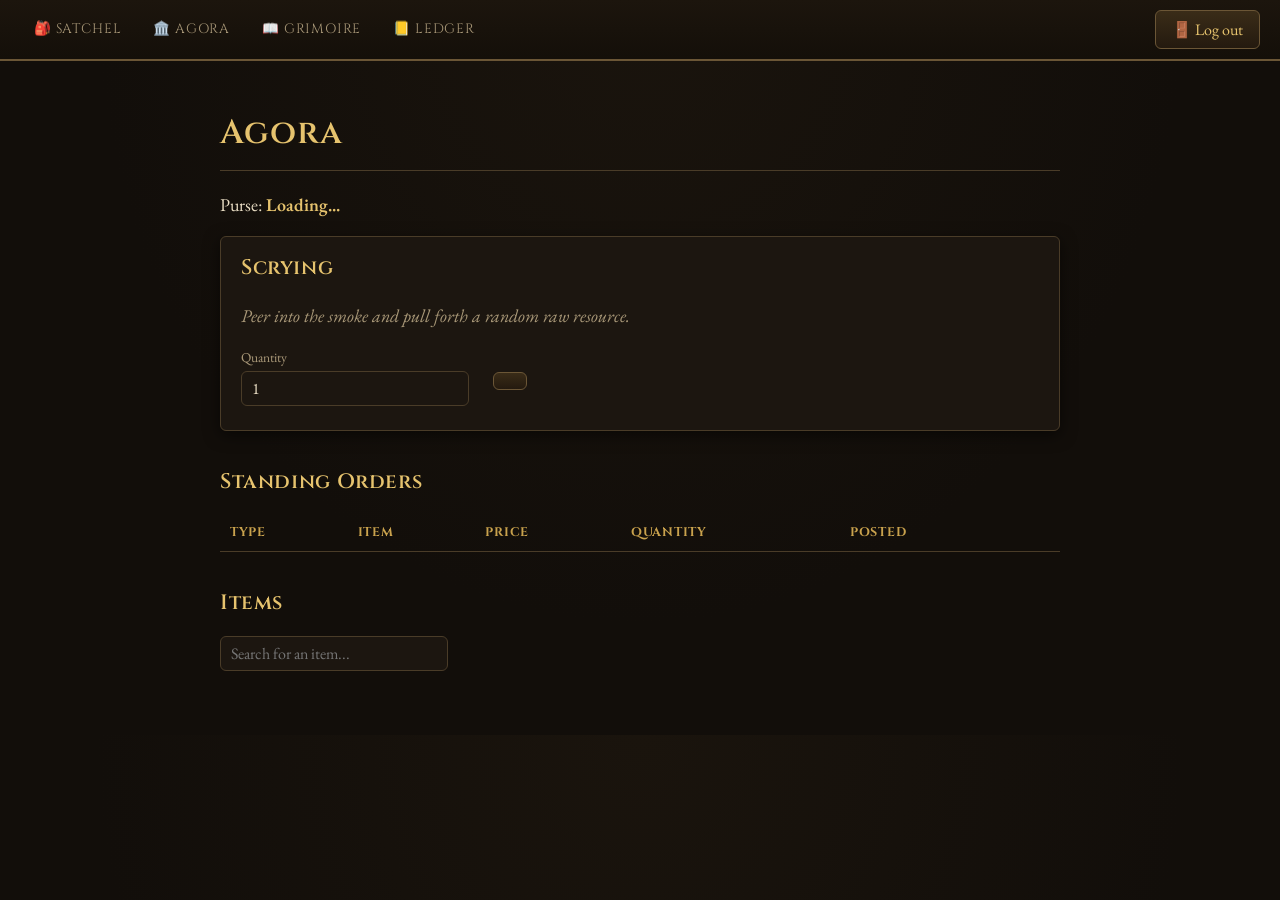
==== public/agora.html @ 84fdeee0 "initial commit" ====
<!doctype html>
<html lang="en">
<head>
  <meta charset="utf-8">
  <title>Agora</title>
  <link rel="preconnect" href="https://fonts.googleapis.com">
  <link rel="preconnect" href="https://fonts.gstatic.com" crossorigin>
  <link href="https://fonts.googleapis.com/css2?family=Cinzel:wght@500;600&family=EB+Garamond:ital,wght@0,400;0,600;1,400&display=swap" rel="stylesheet">
  <link rel="stylesheet" href="theme.css">
</head>
<body>
  <nav class="nav">
    <a href="satchel.html">🎒 Satchel</a>
    <a href="agora.html">🏛️ Agora</a>
    <a href="grimoire.html">📖 Grimoire</a>
    <a href="ledger.html">📒 Ledger</a>
    <span class="spacer"></span>
    <button id="logout">🚪 Log out</button>
  </nav>

  <main class="container">
    <h1>Agora</h1>
    <p>Purse: <span id="money" class="money">Loading...</span></p>

    <div class="card">
      <h2 style="margin-top: 0;">Scrying</h2>
      <p><em>Peer into the smoke and pull forth a random raw resource.</em></p>
      <div class="action-row">
        <label>Quantity <input type="number" min="1" value="1" id="scry-qty"></label>
        <button id="buy-lootbox" data-label="Scry"></button>
      </div>
      <div id="scry-log"></div>
    </div>

    <h2>Standing Orders</h2>
    <table id="offers-table">
      <thead><tr><th>Type</th><th>Item</th><th>Price</th><th>Quantity</th><th>Posted</th><th></th></tr></thead>
      <tbody></tbody>
    </table>

    <h2>Items</h2>
    <input type="search" id="search" placeholder="Search for an item...">
    <div id="results"></div>
  </main>

  <script type="module">
    import { supabase, requireSession } from './lib/supabaseClient.js';

    const session = await requireSession();
    let items = [];
    let currentQuery = '';
    let owned = {};
    let money = 0;
    let itemsById = {};
    const scryLog = [];

    function itemName(id) {
      const i = itemsById[id];
      return i ? `${i.illustration || ''} ${i.name}` : id;
    }

    function renderScryLog() {
      document.getElementById('scry-log').innerHTML =
        scryLog.map((entry) => `<div class="recipe-row">${entry}</div>`).join('');
    }

    function formatDate(iso) {
      return new Date(iso).toLocaleString(undefined, {
        month: 'short', day: 'numeric', hour: '2-digit', minute: '2-digit',
      });
    }

    async function refreshOwned() {
      const { data } = await supabase
        .from('player_item')
        .select('item_id, quantity, for_sale_quantity')
        .eq('player_id', session.user.id);
      owned = Object.fromEntries((data || []).map((p) => [p.item_id, p]));
    }

    async function refreshStandingOrders() {
      const { data } = await supabase
        .from('offer')
        .select('id, is_sell, price, quantity, created_at, item(name, illustration)')
        .eq('player_id', session.user.id)
        .order('created_at', { ascending: false });

      const tbody = document.querySelector('#offers-table tbody');
      tbody.innerHTML = '';
      (data || []).forEach((o) => {
        const tr = document.createElement('tr');
        const itemLabel = o.item ? `${o.item.illustration || ''} ${o.item.name}` : '';
        tr.innerHTML = `<td>${o.is_sell ? 'Sell' : 'Buy'}</td><td>${itemLabel}</td><td>${o.price}✦</td><td>${o.quantity}</td><td>${formatDate(o.created_at)}</td><td><button data-cancel="${o.id}">Cancel</button></td>`;
        tbody.appendChild(tr);
      });
    }

    async function refreshMoney() {
      const { data: player } = await supabase
        .from('player')
        .select('money')
        .eq('id', session.user.id)
        .single();
      money = player ? player.money : 0;
      document.getElementById('money').textContent = player ? `${player.money}✦` : '-';
    }

    // Best price, quantity summed across every offer tied at that
    // price. accept_buy_offer/accept_sell_offer take the item (not a
    // specific offer) and fill across as many tied offers as needed.
    async function bestOfferSummary(itemId, isSell) {
      const { data } = await supabase
        .from('offer')
        .select('id, price, quantity')
        .eq('item_id', itemId)
        .eq('is_sell', isSell)
        .order('price', { ascending: isSell })
        .order('created_at', { ascending: true });

      if (!data || data.length === 0) return null;

      const bestPrice = data[0].price;
      const totalQuantity = data
        .filter((o) => o.price === bestPrice)
        .reduce((sum, o) => sum + o.quantity, 0);

      return { id: data[0].id, price: bestPrice, quantity: totalQuantity };
    }

    async function loadItemDetails(item) {
      const [bestSell, bestBuy] = await Promise.all([
        bestOfferSummary(item.id, true),
        bestOfferSummary(item.id, false),
      ]);
      return { item, bestSell, bestBuy };
    }

    async function render(list) {
      const container = document.getElementById('results');
      container.innerHTML = 'Loading...';

      // Fetch every item's offers concurrently instead of one at a time —
      // with a couple dozen items, sequential awaits made every refresh
      // (including a full page reload) noticeably slow.
      const details = await Promise.all(list.map(loadItemDetails));

      container.innerHTML = '';
      for (const { item, bestSell, bestBuy } of details) {
        const block = document.createElement('div');
        block.className = 'card';
        block.dataset.itemId = item.id;
        block.innerHTML = `
          <h3>${item.illustration || ''} ${item.name} <span class="hint">(x${owned[item.id]?.quantity ?? 0})</span></h3>
          <div class="order-book">
            <div class="order-book-side bid" data-price="${bestBuy ? bestBuy.price : 0}">
              <div class="order-book-label">Sell here ${bestBuy ? `<span class="hint">(${bestBuy.quantity})</span>` : ''}</div>
              ${bestBuy ? `
                <div class="order-book-price">${bestBuy.price}✦</div>
                <input type="number" min="1" max="${bestBuy.quantity}" value="1" class="accept-qty">
                <button data-action="accept-buy" data-item="${item.id}" data-label="Sell">Sell</button>
              ` : '<div class="order-book-qty">no offers</div>'}
            </div>
            <div class="order-book-side ask" data-price="${bestSell ? bestSell.price : 0}">
              <div class="order-book-label">Buy here ${bestSell ? `<span class="hint">(${bestSell.quantity})</span>` : ''}</div>
              ${bestSell ? `
                <div class="order-book-price">${bestSell.price}✦</div>
                <input type="number" min="1" max="${bestSell.quantity}" value="1" class="accept-qty">
                <button data-action="accept-sell" data-item="${item.id}" data-label="Buy">Buy</button>
              ` : '<div class="order-book-qty">no offers</div>'}
            </div>
          </div>
          <details>
            <summary>Post an offer</summary>
            <div class="action-row centered">
              <label>Quantity <input type="number" min="1" value="1" class="qty"></label>
              <label>Unit price (✦) <input type="number" min="0" step="1" value="1" class="price"></label>
            </div>
            <div class="action-row centered">
              <span>Total price: <span class="total">0</span>✦</span>
              <span>Tax to pay: <span class="fee">0</span>✦</span>
            </div>
            <div class="action-row centered">
              <button data-action="post-buy" data-item="${item.id}">Offer to buy</button>
              <button data-action="post-sell" data-item="${item.id}">Offer to sell</button>
            </div>
          </details>
        `;
        container.appendChild(block);
        updateTotals(block.querySelector('details'), item.id);

        if (bestBuy) updateAcceptSide(block.querySelector('.order-book-side.bid'), bestBuy.quantity);
        if (bestSell) updateAcceptSide(block.querySelector('.order-book-side.ask'), bestSell.quantity);
      }
    }

    function updateAcceptSide(sideEl, maxQty) {
      const qtyInput = sideEl.querySelector('.accept-qty');
      const btn = sideEl.querySelector('button[data-action]');
      const qty = Number(qtyInput.value) || 0;
      btn.disabled = !(qty > 0 && qty <= maxQty);
      const price = Number(sideEl.dataset.price) || 0;
      btn.textContent = `${btn.dataset.label} (${qty * price}✦)`;
    }

    function updateTotals(details, itemId) {
      const qty = Number(details.querySelector('.qty').value) || 0;
      const price = Number(details.querySelector('.price').value) || 0;
      const total = qty * price;
      const fee = Math.ceil(total * 0.05);
      details.querySelector('.total').textContent = total;
      details.querySelector('.fee').textContent = fee;

      const postBuyBtn = details.querySelector('button[data-action="post-buy"]');
      const postSellBtn = details.querySelector('button[data-action="post-sell"]');
      const valid = qty > 0 && price >= 0;

      postBuyBtn.disabled = !(valid && total + fee <= money);

      const available = (owned[itemId]?.quantity ?? 0) - (owned[itemId]?.for_sale_quantity ?? 0);
      postSellBtn.disabled = !(valid && qty <= available && fee <= money);
    }

    function applyFilter() {
      return items.filter((i) => i.name.toLowerCase().includes(currentQuery));
    }

    async function refreshAll() {
      await Promise.all([refreshMoney(), refreshOwned(), refreshStandingOrders()]);
      await render(applyFilter());
      updateScryButton();
    }

    function updateScryButton() {
      const qty = Number(document.getElementById('scry-qty').value) || 0;
      const btn = document.getElementById('buy-lootbox');
      btn.disabled = !(qty > 0 && qty * 10 <= money);
      btn.textContent = `${btn.dataset.label} (${qty * 10}✦)`;
    }

    if (session) {
      const { data } = await supabase.from('item').select('id, name, illustration').order('name');
      items = data || [];
      itemsById = Object.fromEntries(items.map((i) => [i.id, i]));

      const params = new URLSearchParams(window.location.search);
      currentQuery = (params.get('q') || '').toLowerCase();
      document.getElementById('search').value = currentQuery;
      await refreshAll();
    }

    document.getElementById('search').addEventListener('input', async (e) => {
      currentQuery = e.target.value.toLowerCase();
      await render(applyFilter());
    });

    document.getElementById('results').addEventListener('input', (e) => {
      if (e.target.matches('.qty, .price')) {
        const details = e.target.closest('details');
        const itemId = e.target.closest('.card').dataset.itemId;
        updateTotals(details, itemId);
      } else if (e.target.matches('.accept-qty')) {
        const sideEl = e.target.closest('.order-book-side');
        updateAcceptSide(sideEl, Number(e.target.max));
      }
    });

    document.getElementById('results').addEventListener('click', async (e) => {
      const btn = e.target.closest('button[data-action]');
      if (!btn) return;
      const action = btn.dataset.action;

      try {
        if (action === 'accept-sell' || action === 'accept-buy') {
          const qty = Number(btn.closest('.order-book-side').querySelector('.accept-qty').value);
          const fn = action === 'accept-sell' ? 'accept_sell_offer' : 'accept_buy_offer';
          await callRpc(fn, { p_item_id: btn.dataset.item, p_qty: qty });
        } else if (action === 'post-buy' || action === 'post-sell') {
          const wrapper = btn.closest('details');
          const qty = Number(wrapper.querySelector('.qty').value);
          const price = Math.round(Number(wrapper.querySelector('.price').value));
          const fn = action === 'post-buy' ? 'post_buy_offer' : 'post_sell_offer';
          await callRpc(fn, { p_item_id: btn.dataset.item, p_qty: qty, p_price: price });
        }
        await refreshAll();
      } catch (err) {
        alert(err.message);
      }
    });

    async function callRpc(name, args) {
      const { error } = await supabase.rpc(name, args);
      if (error) throw error;
    }

    document.getElementById('logout').addEventListener('click', async () => {
      await supabase.auth.signOut();
      window.location.href = 'login.html';
    });

    document.getElementById('buy-lootbox').addEventListener('click', async () => {
      const qty = Number(document.getElementById('scry-qty').value);
      const { data, error } = await supabase.rpc('buy_lootbox', { p_qty: qty });
      if (error) { alert(error.message); return; }
      const counts = {};
      (data || []).forEach((id) => { counts[id] = (counts[id] || 0) + 1; });
      const summary = Object.entries(counts).map(([id, n]) => `${n}x ${itemName(id)}`).join(' + ');
      scryLog.unshift(`Got ${summary}`);
      renderScryLog();
      await refreshAll();
    });

    document.getElementById('scry-qty').addEventListener('input', updateScryButton);

    document.querySelector('#offers-table tbody').addEventListener('click', async (e) => {
      const btn = e.target.closest('button[data-cancel]');
      if (!btn) return;
      const { error } = await supabase.rpc('cancel_offer', { p_offer_id: btn.dataset.cancel });
      if (error) { alert(error.message); return; }
      await refreshAll();
    });
  </script>
</body>
</html>
---- public/theme.css ----
/* Alchemist theme — shared across every page. Dark study/laboratory
   palette: ink and aged leather, brass and verdigris accents, candlelit
   gold for anything interactive. */

:root {
  --color-bg: #120e0a;
  --color-bg-elevated: #1c1610;
  --color-bg-elevated-2: #261e15;
  --color-border: #4a3c28;
  --color-border-strong: #6b5636;
  --color-text: #e9ddc4;
  --color-text-muted: #a99878;
  --color-gold: #c9a24d;
  --color-gold-bright: #e6c36e;
  --color-green: #6b9d75;
  --color-purple: #9376a8;
  --color-red: #b0584a;
  --color-red-bright: #d47764;
  --shadow: 0 4px 16px rgba(0, 0, 0, 0.55);
  --radius: 6px;
  --font-display: 'Cinzel', Georgia, serif;
  --font-body: 'EB Garamond', Georgia, 'Times New Roman', serif;
}

* {
  box-sizing: border-box;
}

body {
  margin: 0;
  background: radial-gradient(ellipse at top, #1a140d 0%, var(--color-bg) 60%);
  color: var(--color-text);
  font-family: var(--font-body);
  font-size: 18px;
  line-height: 1.5;
}

.container {
  max-width: 880px;
  margin: 0 auto;
  padding: 24px 20px 64px;
}

h1, h2, h3 {
  font-family: var(--font-display);
  color: var(--color-gold-bright);
  letter-spacing: 0.03em;
  font-weight: 600;
}

h1 {
  font-size: 2.1rem;
  border-bottom: 1px solid var(--color-border);
  padding-bottom: 12px;
  margin-bottom: 20px;
}

h2 {
  font-size: 1.3rem;
  margin-top: 36px;
}

h3 {
  font-size: 1.1rem;
  color: var(--color-gold);
  margin-bottom: 4px;
}

p {
  color: var(--color-text);
}

a {
  color: var(--color-gold);
}

a:hover {
  color: var(--color-gold-bright);
}

em {
  color: var(--color-text-muted);
  font-style: italic;
}

hr {
  border: none;
  border-top: 1px solid var(--color-border);
  margin: 20px 0;
}

/* Nav */
.nav {
  display: flex;
  flex-wrap: wrap;
  align-items: center;
  gap: 4px;
  background: linear-gradient(180deg, #1c150d, #140f09);
  border-bottom: 2px solid var(--color-border-strong);
  padding: 10px 20px;
}

.nav a {
  font-family: var(--font-display);
  font-size: 0.85rem;
  letter-spacing: 0.06em;
  text-transform: uppercase;
  text-decoration: none;
  color: var(--color-text-muted);
  padding: 8px 14px;
  border-radius: var(--radius);
  transition: background 0.15s, color 0.15s;
}

.nav a:hover {
  color: var(--color-gold-bright);
  background: rgba(201, 162, 77, 0.1);
}

.nav .spacer {
  flex: 1;
}

/* Buttons */
button {
  font-family: var(--font-body);
  font-size: 1rem;
  background: linear-gradient(180deg, #3a2c18, #241a0f);
  color: var(--color-gold-bright);
  border: 1px solid var(--color-border-strong);
  border-radius: var(--radius);
  padding: 8px 16px;
  cursor: pointer;
  transition: border-color 0.15s, box-shadow 0.15s, opacity 0.15s;
}

button:hover:not(:disabled) {
  border-color: var(--color-gold);
  box-shadow: 0 0 8px rgba(201, 162, 77, 0.35);
}

button:disabled {
  opacity: 0.4;
  cursor: not-allowed;
  filter: grayscale(0.6);
}

/* Inputs */
input, select {
  font-family: var(--font-body);
  font-size: 1rem;
  background: var(--color-bg-elevated);
  color: var(--color-text);
  border: 1px solid var(--color-border);
  border-radius: var(--radius);
  padding: 6px 10px;
}

input:focus, select:focus {
  outline: none;
  border-color: var(--color-gold);
  box-shadow: 0 0 0 2px rgba(201, 162, 77, 0.25);
}

label {
  display: inline-flex;
  flex-direction: column;
  gap: 4px;
  font-size: 0.85rem;
  color: var(--color-text-muted);
  margin-right: 12px;
  margin-bottom: 8px;
}

label input, label select {
  min-width: 0;
}

/* Checkbox labels shouldn't stack vertically */
label:has(input[type="checkbox"]) {
  flex-direction: row;
  align-items: center;
}

/* Cards */
.card {
  background: var(--color-bg-elevated);
  border: 1px solid var(--color-border);
  border-radius: var(--radius);
  padding: 16px 20px;
  margin-bottom: 16px;
  box-shadow: var(--shadow);
}

/* Order book: best bid (buy offer) and ask (sell offer) side by side */
.order-book {
  display: grid;
  grid-template-columns: 1fr 1fr;
  gap: 12px;
  margin: 12px 0;
}

.order-book-side {
  border: 1px solid var(--color-border);
  border-radius: var(--radius);
  padding: 10px 12px;
  text-align: center;
}

.order-book-side .accept-qty {
  margin-right: 8px;
}

.order-book-side.bid {
  border-color: var(--color-green);
}

.order-book-side.ask {
  border-color: var(--color-red);
}

.order-book-label {
  font-family: var(--font-display);
  font-size: 0.75rem;
  letter-spacing: 0.05em;
  text-transform: uppercase;
  color: var(--color-text-muted);
}

.order-book-price {
  font-size: 1.4rem;
  font-weight: 600;
}

.order-book-side.bid .order-book-price {
  color: var(--color-green);
}

.order-book-side.ask .order-book-price {
  color: var(--color-red-bright);
}

.order-book-qty {
  font-size: 0.85rem;
  color: var(--color-text-muted);
  margin: 2px 0 8px;
}

/* Recipe cards: inputs / outputs side by side, one item per row */
.recipe-columns {
  display: grid;
  grid-template-columns: 1fr 1fr;
  gap: 20px;
  margin: 12px 0;
}

.recipe-column-label {
  font-family: var(--font-display);
  font-size: 0.75rem;
  letter-spacing: 0.05em;
  text-transform: uppercase;
  color: var(--color-text-muted);
  margin-bottom: 4px;
}

.recipe-row {
  padding: 2px 0;
}

/* Generic row for a label+input next to a button, vertically aligned
   (labels are flex-column internally, so button/input baselines
   mismatch without this). */
.action-row {
  display: flex;
  align-items: center;
  gap: 12px;
  margin-top: 8px;
}

.action-row.centered {
  justify-content: center;
}

.recipe-craft-controls {
  display: flex;
  align-items: center;
  justify-content: center;
  gap: 12px;
  margin-top: 14px;
}

/* Tables */
table {
  width: 100%;
  border-collapse: collapse;
  margin: 12px 0 24px;
  font-family: var(--font-body);
}

th, td {
  text-align: left;
  padding: 8px 10px;
  border-bottom: 1px solid var(--color-border);
}

th {
  font-family: var(--font-display);
  font-size: 0.78rem;
  letter-spacing: 0.06em;
  text-transform: uppercase;
  color: var(--color-gold);
}

tbody tr:hover td {
  background: rgba(201, 162, 77, 0.05);
}

/* Details/summary (Post an offer, etc.) */
details {
  margin-top: 12px;
  border-top: 1px dashed var(--color-border);
  padding-top: 12px;
}

summary {
  cursor: pointer;
  font-family: var(--font-display);
  color: var(--color-gold);
  letter-spacing: 0.03em;
}

/* Utility */
.money {
  color: var(--color-gold-bright);
  font-weight: 600;
}

.hint {
  color: var(--color-text-muted);
  font-size: 0.85rem;
}

.error-text {
  color: var(--color-red-bright);
}
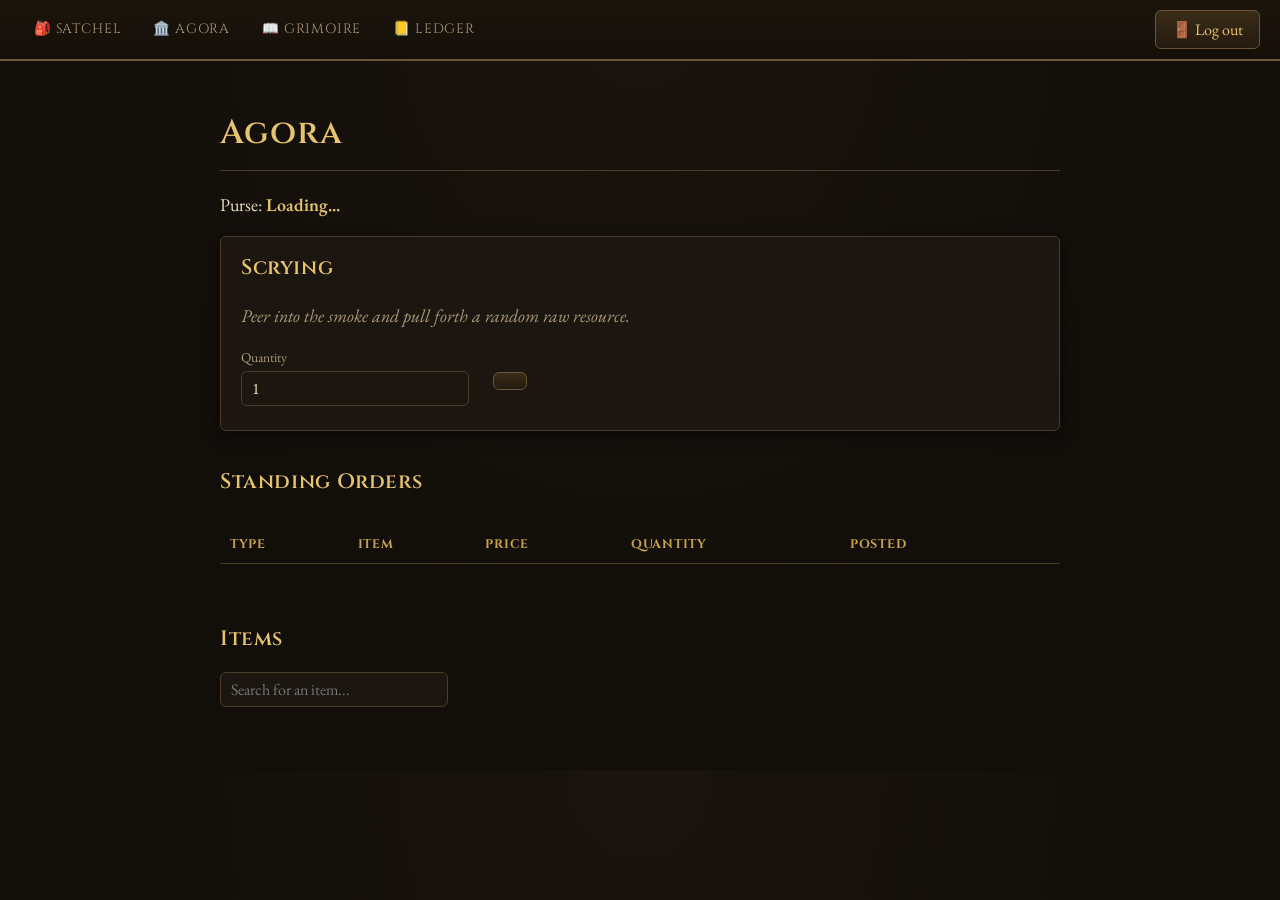
==== commit d53b2aab: "Make it more responsive" ====
--- a/public/agora.html
+++ b/public/agora.html
@@ -2,6 +2,7 @@
 <html lang="en">
 <head>
   <meta charset="utf-8">
+  <meta name="viewport" content="width=device-width, initial-scale=1">
   <title>Agora</title>
   <link rel="preconnect" href="https://fonts.googleapis.com">
   <link rel="preconnect" href="https://fonts.gstatic.com" crossorigin>
@@ -33,10 +34,12 @@
     </div>
 
     <h2>Standing Orders</h2>
-    <table id="offers-table">
-      <thead><tr><th>Type</th><th>Item</th><th>Price</th><th>Quantity</th><th>Posted</th><th></th></tr></thead>
-      <tbody></tbody>
-    </table>
+    <div class="table-scroll">
+      <table id="offers-table">
+        <thead><tr><th>Type</th><th>Item</th><th>Price</th><th>Quantity</th><th>Posted</th><th></th></tr></thead>
+        <tbody></tbody>
+      </table>
+    </div>
 
     <h2>Items</h2>
     <input type="search" id="search" placeholder="Search for an item...">
@@ -294,7 +297,7 @@
 
     document.getElementById('logout').addEventListener('click', async () => {
       await supabase.auth.signOut();
-      window.location.href = 'login.html';
+      window.location.href = 'index.html';
     });
 
     document.getElementById('buy-lootbox').addEventListener('click', async () => {
--- a/public/theme.css
+++ b/public/theme.css
@@ -272,6 +272,7 @@
    mismatch without this). */
 .action-row {
   display: flex;
+  flex-wrap: wrap;
   align-items: center;
   gap: 12px;
   margin-top: 8px;
@@ -283,13 +284,21 @@
 
 .recipe-craft-controls {
   display: flex;
+  flex-wrap: wrap;
   align-items: center;
   justify-content: center;
   gap: 12px;
   margin-top: 14px;
 }
 
-/* Tables */
+/* Tables: wrap in <div class="table-scroll"> so a wide table (lots of
+   columns) scrolls horizontally on a narrow screen instead of
+   overflowing the whole page. */
+.table-scroll {
+  overflow-x: auto;
+  -webkit-overflow-scrolling: touch;
+}
+
 table {
   width: 100%;
   border-collapse: collapse;
@@ -343,3 +352,51 @@
 .error-text {
   color: var(--color-red-bright);
 }
+
+/* Phone screens: stack what's normally side-by-side, tighten spacing,
+   and let selects/inputs shrink instead of forcing horizontal scroll. */
+@media (max-width: 600px) {
+  body {
+    font-size: 16px;
+  }
+
+  .container {
+    padding: 16px 12px 48px;
+  }
+
+  h1 {
+    font-size: 1.6rem;
+  }
+
+  .nav {
+    padding: 8px 12px;
+  }
+
+  .nav a {
+    padding: 8px 10px;
+  }
+
+  .card {
+    padding: 14px 14px;
+  }
+
+  .order-book,
+  .recipe-columns {
+    grid-template-columns: 1fr;
+    gap: 12px;
+  }
+
+  label {
+    margin-right: 0;
+    width: 100%;
+  }
+
+  label input, label select {
+    width: 100%;
+  }
+
+  th, td {
+    padding: 6px 8px;
+    font-size: 0.9rem;
+  }
+}
